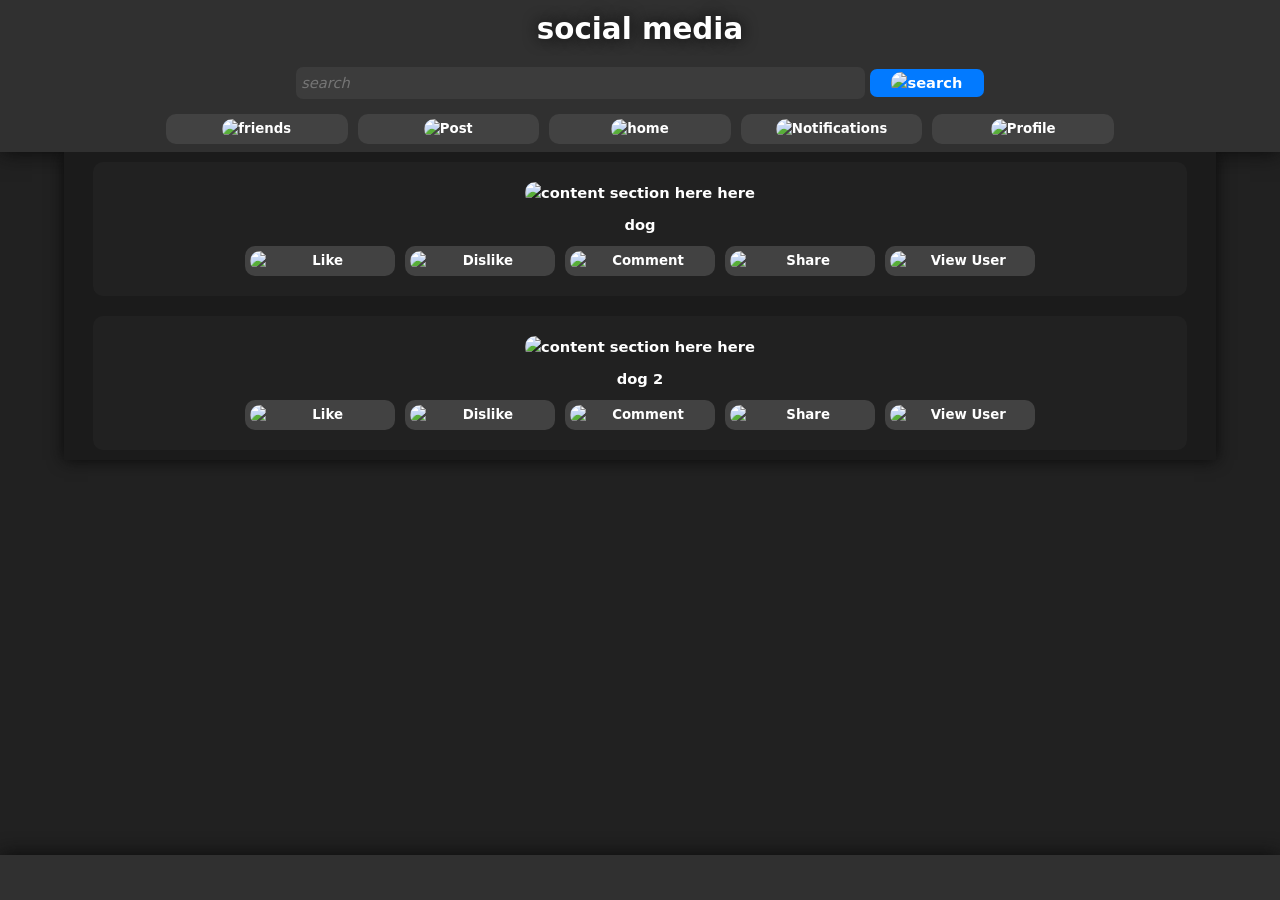
==== HTML/main.html @ 620ceef5 "modified" ====
<!DOCTYPE html>
<html lang="en">
<head>
    <meta charset="UTF-8">
    <meta name="viewport" content="width=device-width, initial-scale=1.0">
    <title>Home</title>
    <link rel="stylesheet" href="../CSS 2/reset.css">
    <link rel="stylesheet" href="../CSS 2/main.css">
    <link rel="stylesheet" href="../CSS 2/search.css">
</head>
<body>
    
    <header>
        <h1>social media</h1>
        <nav id="searchbar">
            <input type="text" placeholder="search" id="searchbox">
            <button id="searchbtn"><img src="../images/search-3.svg" alt="search"></button>
        </nav>

        <nav id="topnav">
            <ul>
                <li><a href="friends.html"><img src="../images/community-2.svg" alt="friends" class="icon"></a></li>
                <li><a href="post.html"><img src="../images/media-image-plus.svg" alt="Post"></a></li>
                <li><a href="#"><img src="../images/home.svg" alt="home"></a></li>
                <li><a href="notification.html"><img src="../images/bell-notification.svg" alt="Notifications"></a></li> 
                <li><a href="userProfile.html"><img src="../images/profile-circle-2.svg" alt="Profile"></a></li>
            </ul>
        </nav>
    </header>

    <main>


        <section id="maincontent">

            <article class="post">

                <figure>
                    <img src="../../images/dog.jpeg" alt="content section here here">
                    <figcaption>dog</figcaption>
                </figure>

                <ul id="interact">
                    <li><a href="#"><img src="../images/thumbs-up-3.svg" alt="Like"></a></li>
                    <li><a href="#"><img src="../images/thumbs-down-3.svg" alt="Dislike"></a></li>
                    <li><a href="#"><img src="../images/message-text-2.svg" alt="Comment"></a></li>
                    <li><a href="#"><img src="../images/send-diagonal-2.svg" alt="Share"></a></li> 
                    <li><a href="#"><img src="../images/user-2.svg" alt="View User"></a></li>
                </ul>
            </article>


            <article class="post">
                <figure>
                    <img src="../images/dog.jpeg" alt="content section here here">
                    <figcaption>dog 2</figcaption>
                </figure>

                <ul id="interact">
                    <li><a href="#"><img src="../images/thumbs-up-3.svg" alt="Like"></a></li>
                    <li><a href="#"><img src="../images/thumbs-down-3.svg" alt="Dislike"></a></li>
                    <li><a href="#"><img src="../images/message-text-2.svg" alt="Comment"></a></li>
                    <li><a href="#"><img src="../images/send-diagonal-2.svg" alt="Share"></a></li> 
                    <li><a href="#"><img src="../images/user-2.svg" alt="View User"></a></li>
                </ul>
            </article>
        </section>



    </main>

    <footer>
        <p></p>

    </footer>

</body>
</html>
---- CSS 2/main.css ----
/* -----GLOBAL----- */
body {
    text-align: center;
    background-color: #212121;
    font-family: 
        system-ui, -apple-system, BlinkMacSystemFont, 'Segoe UI', 
        Roboto, Oxygen, Ubuntu, Cantarell, 'Open Sans', 'Helvetica Neue', sans-serif;
    color: white;
    font-weight: bolder;
    font-size: 11pt;

    /* flexbox */
    display: flex;    
    flex-direction: column;
    justify-content: flex-start;
    align-items: center;
    height: 100vh;
}

/* -----Header----- */
header {
    background-color: #303030;
    box-shadow: 0 0 20px rgb(10, 10, 10);

    width: 100%;
    padding: 8px;
    display: flex;    
    flex-direction: column;
    gap: 15px; 
}

h1 { 
    font-size: 2em;
    text-shadow: 0 0 15px rgb(10, 10, 10);
    display: flex;    
    margin: auto;
}




/* -------- nav bar -------- */
#topnav ul, .post ul, #banner ul {
    width: 75%;
    display: flex;
    align-items: center;
    gap: 10px;
    margin: auto;

}
#topnav li, .post li {
    background-color: #424242;
    font-size: 10pt;
    list-style: none;
    border-radius: 10px;
    width: 100%;
    
}
a {
    display: block;
    width: 100%;
    height: 100%;
    border-radius: 10px;
    padding: 5px;
    display: flex;
    justify-content: center;
}


/* -------- main content -------- */
main {
    flex: 1;
    overflow-y: auto;
    display: flex;
    flex-direction: column;
    align-items: center;
    width: 100%;
}

section {
    /* layout */
    width: 90%;
    background-color: #1b1b1b;

    /* visual */
    box-shadow: 0 0 15px rgb(10, 10, 10);
    
    /* flexbox */
    display: flex;    
    flex-direction: column;
    align-items: center;
    justify-content: center;
}

#maincontent article {
   /* layout */
    width: 95%;
    padding: 20px;
    margin: 10px;

    /* visual */
    background-color: #212121;
    border-radius: 10px;
    
    /* flexbox */
    display: flex;    
    flex-direction: column;
    align-items: center;
    justify-content: center;
}

/* post photos */
#interact figure { width: 50%; }

#interact img {
    width: 100%;
    height: fit-content;
}














/* FOOTER */
footer {
    background-color: #303030;
    width: 100%;
    height: 5%;
    margin-top: auto;
    box-shadow: 0 0 20px rgb(10, 10, 10);
}


button:hover, #topnav a:hover, #interact a:hover { background-color: rgb(118, 118, 118); }
#searchbtn:hover { box-shadow: 0 0 3px #027AFF; }
figcaption { padding: 10px; }
#interact ul { background-color: #027AFF; }
img { border-radius: 10px; }
---- CSS 2/search.css ----
#searchbar {
    width: 60%;
    height: fit-content;
    margin: auto;
    gap: 5px;
    border-radius: 7px;

    display: flex; 
    align-items: center;
    justify-content: center;    
}

/* Text Box Input Color */
input { color:white; }

/* Search Box */
#searchbox {
    width: 75%;
    padding: 5px;


    border: none;
    border-radius: 7px;
    background-color: #3C3C3C;
    font-weight: normal;
    font-style: italic;
}

/* Search Button */
#searchbtn {
    width: 15%;
    border: none;
    padding: 3px;

    border-radius: 7px;
    background-color: #027AFF;
    color: white;


    display: flex;
    justify-content: center;
}
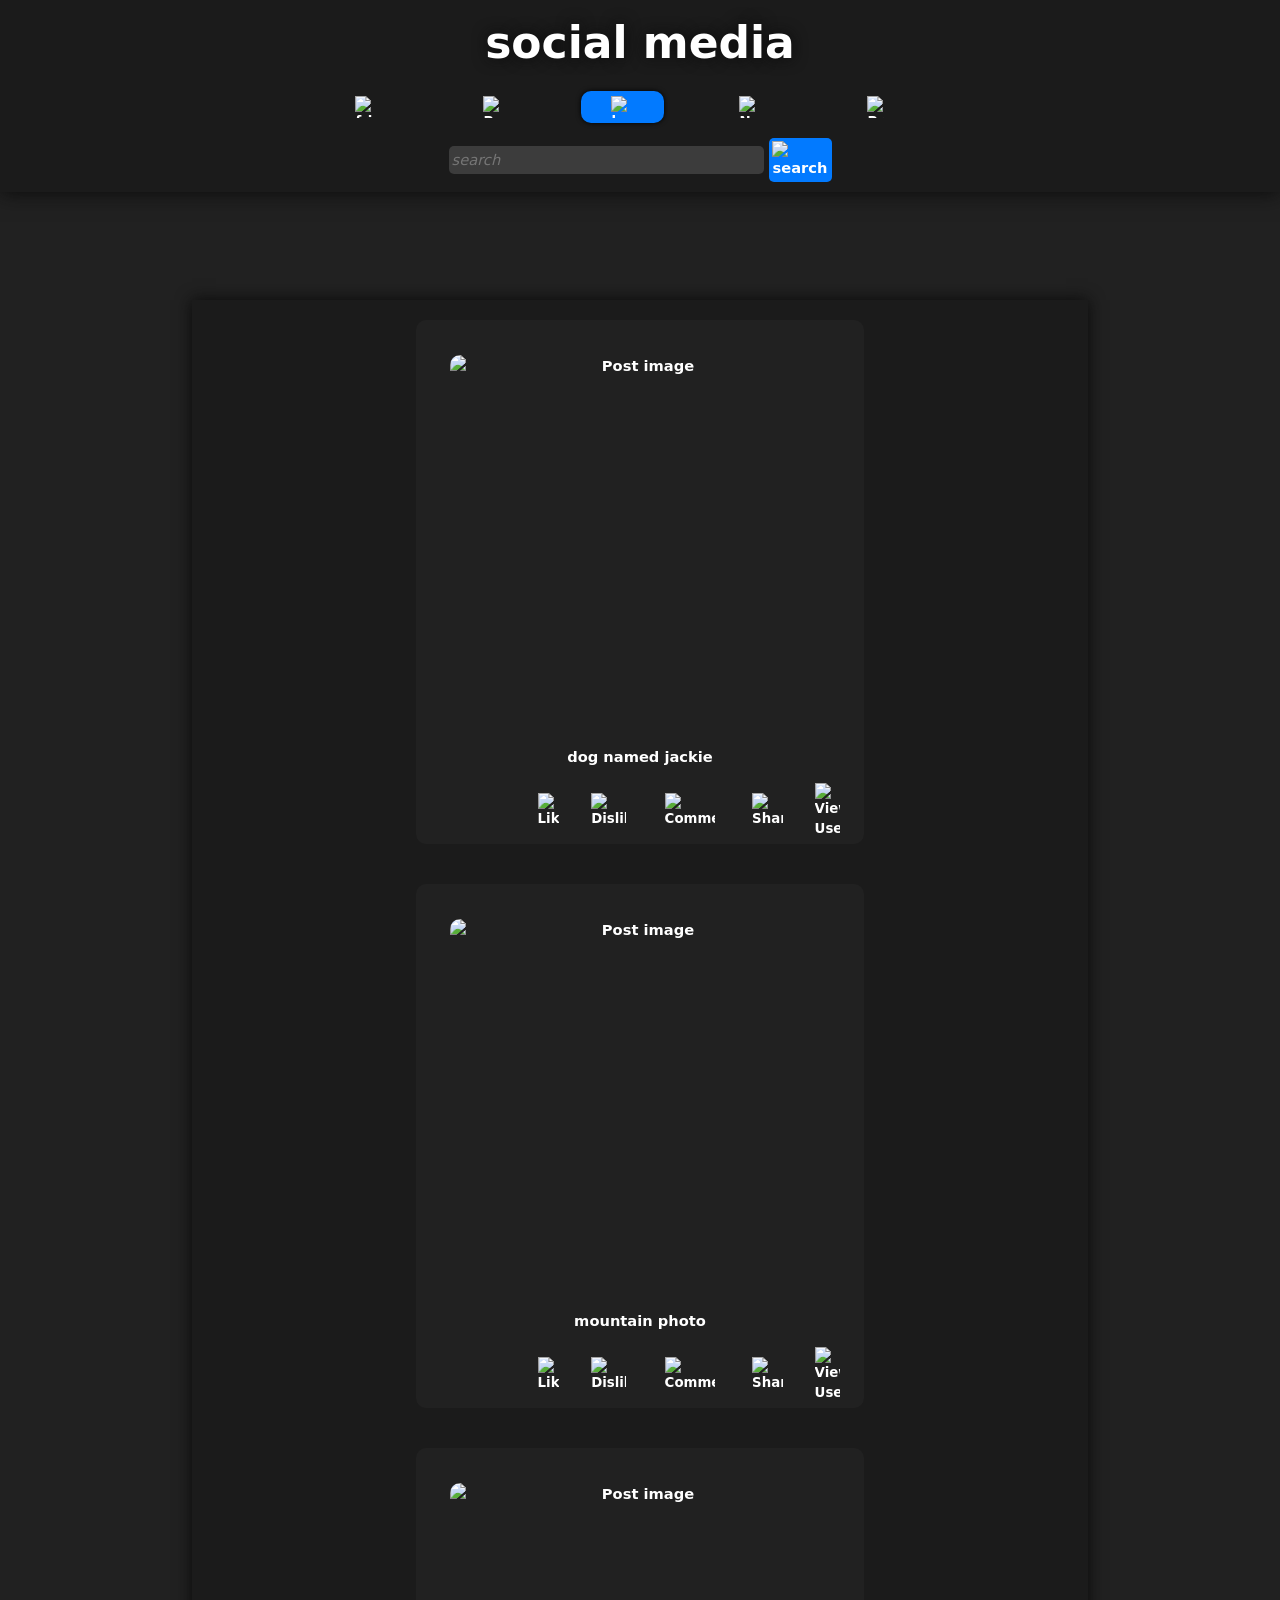
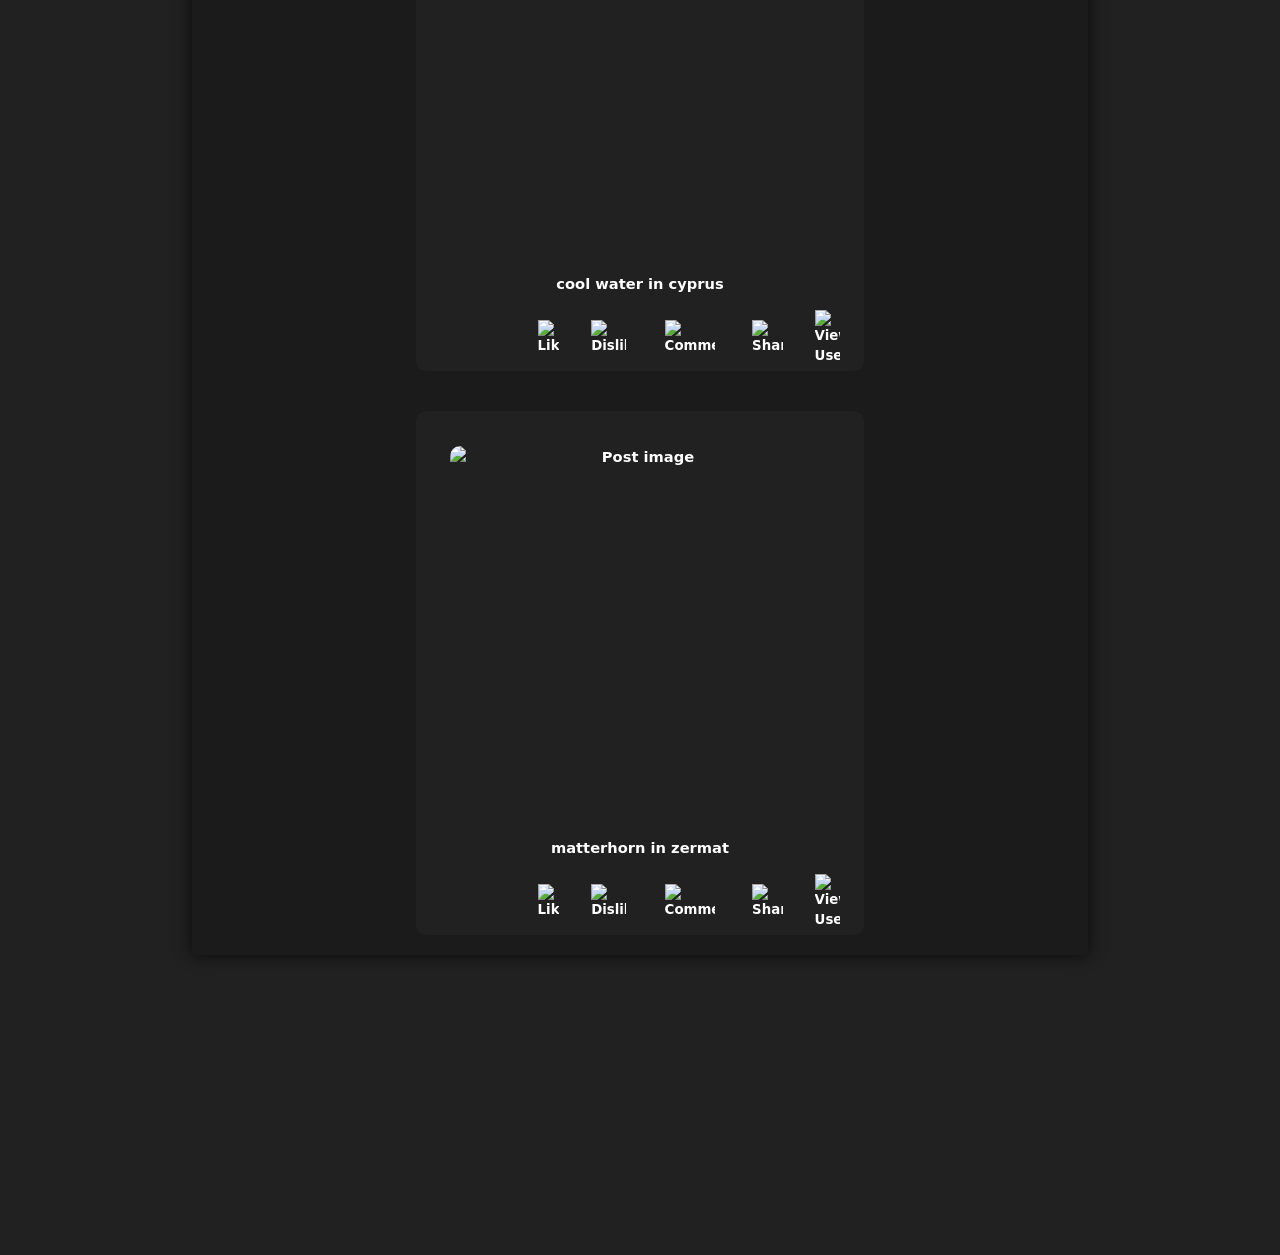
==== commit 585fc069: "4/9/26" ====
--- a/HTML/main.html
+++ b/HTML/main.html
@@ -7,73 +7,45 @@
     <link rel="stylesheet" href="../CSS 2/reset.css">
     <link rel="stylesheet" href="../CSS 2/main.css">
     <link rel="stylesheet" href="../CSS 2/search.css">
+    <script src="../js/constructors.js"></script>
+    <script src="../js/data.js"></script>
+    <script src="../js/functions.js"></script>
 </head>
+
+
 <body>
     
     <header>
         <h1>social media</h1>
+
+
+        <nav id="topnav">
+            <ul>
+                <li><a href="friends.html"><img src="../images/community-2.svg" alt="friends"></a></li>
+                <li><a href="post.html"><img src="../images/media-image-plus.svg" alt="Post"></a></li>
+                <li><a href="#" class="active"><img src="../images/home.svg" alt="home"></a></li>
+                <li><a href="notification.html"><img src="../images/bell-notification.svg" alt="Notifications"></a></li> 
+                <li><a href="userProfile.html"><img src="../images/profile-circle-2.svg" alt="Profile"></a></li>
+            </ul>
+        </nav>
         <nav id="searchbar">
             <input type="text" placeholder="search" id="searchbox">
             <button id="searchbtn"><img src="../images/search-3.svg" alt="search"></button>
-        </nav>
-
-        <nav id="topnav">
-            <ul>
-                <li><a href="friends.html"><img src="../images/community-2.svg" alt="friends" class="icon"></a></li>
-                <li><a href="post.html"><img src="../images/media-image-plus.svg" alt="Post"></a></li>
-                <li><a href="#"><img src="../images/home.svg" alt="home"></a></li>
-                <li><a href="notification.html"><img src="../images/bell-notification.svg" alt="Notifications"></a></li> 
-                <li><a href="userProfile.html"><img src="../images/profile-circle-2.svg" alt="Profile"></a></li>
-            </ul>
         </nav>
     </header>
 
     <main>
 
-
         <section id="maincontent">
-
-            <article class="post">
-
-                <figure>
-                    <img src="../../images/dog.jpeg" alt="content section here here">
-                    <figcaption>dog</figcaption>
-                </figure>
-
-                <ul id="interact">
-                    <li><a href="#"><img src="../images/thumbs-up-3.svg" alt="Like"></a></li>
-                    <li><a href="#"><img src="../images/thumbs-down-3.svg" alt="Dislike"></a></li>
-                    <li><a href="#"><img src="../images/message-text-2.svg" alt="Comment"></a></li>
-                    <li><a href="#"><img src="../images/send-diagonal-2.svg" alt="Share"></a></li> 
-                    <li><a href="#"><img src="../images/user-2.svg" alt="View User"></a></li>
-                </ul>
-            </article>
-
-
-            <article class="post">
-                <figure>
-                    <img src="../images/dog.jpeg" alt="content section here here">
-                    <figcaption>dog 2</figcaption>
-                </figure>
-
-                <ul id="interact">
-                    <li><a href="#"><img src="../images/thumbs-up-3.svg" alt="Like"></a></li>
-                    <li><a href="#"><img src="../images/thumbs-down-3.svg" alt="Dislike"></a></li>
-                    <li><a href="#"><img src="../images/message-text-2.svg" alt="Comment"></a></li>
-                    <li><a href="#"><img src="../images/send-diagonal-2.svg" alt="Share"></a></li> 
-                    <li><a href="#"><img src="../images/user-2.svg" alt="View User"></a></li>
-                </ul>
-            </article>
+            <script src="../js/main.js"></script>
+            <!-- also add tags after description -->
         </section>
 
 
 
     </main>
 
-    <footer>
-        <p></p>
 
-    </footer>
 
 </body>
 </html>
--- a/CSS 2/main.css
+++ b/CSS 2/main.css
@@ -1,147 +1,159 @@
-/* -----GLOBAL----- */
-body {
-    text-align: center;
-    background-color: #212121;
-    font-family: 
-        system-ui, -apple-system, BlinkMacSystemFont, 'Segoe UI', 
-        Roboto, Oxygen, Ubuntu, Cantarell, 'Open Sans', 'Helvetica Neue', sans-serif;
-    color: white;
-    font-weight: bolder;
-    font-size: 11pt;
 
-    /* flexbox */
+
+
+/* entire header block including title, search bar, & nav bar */
+header {
+    background-color: #1b1b1b;
+    box-shadow: 0 0 20px rgb(10, 10, 10);
+    width: 100%;
+    padding: 10px;
+    gap: 15px; 
+
+
+
+    overflow: hidden;
+    transition: 0.5s;
+    position: fixed;
+    top: 0;
+    z-index: 99;
+
+
     display: flex;    
     flex-direction: column;
-    justify-content: flex-start;
-    align-items: center;
-    height: 100vh;
 }
 
-/* -----Header----- */
-header {
-    background-color: #303030;
-    box-shadow: 0 0 20px rgb(10, 10, 10);
-
-    width: 100%;
-    padding: 8px;
-    display: flex;    
-    flex-direction: column;
-    gap: 15px; 
-}
-
-h1 { 
-    font-size: 2em;
+/* Social Media title */
+header h1 { 
+    font-size: 3em;
     text-shadow: 0 0 15px rgb(10, 10, 10);
     display: flex;    
     margin: auto;
 }
 
-
-
-
-/* -------- nav bar -------- */
-#topnav ul, .post ul, #banner ul {
-    width: 75%;
+/* -------- BUTTONS / NAV BAR -------- */
+ 
+.post ul, #topnav ul {
+    width: 50%;
     display: flex;
     align-items: center;
     gap: 10px;
     margin: auto;
+ }
 
+
+
+/* icon size of top bar */
+#topnav ul img {
+    width: 30%;
+    aspect-ratio: 1/1;
 }
-#topnav li, .post li {
-    background-color: #424242;
+
+.post li, #topnav li {
+    width: 100%;
+    border-radius: 10px;
     font-size: 10pt;
+    border-radius: 10px;
     list-style: none;
-    border-radius: 10px;
+    
+    display: flex;
+    align-items: center;
+}
+
+
+a {
     width: 100%;
-    
-}
-a {
-    display: block;
-    width: 100%;
-    height: 100%;
     border-radius: 10px;
     padding: 5px;
+
+    display: flex;
+    justify-content: center;
+}
+
+#topnav a {
+    width: 70%;
+    border-radius: 10px;
     display: flex;
     justify-content: center;
 }
 
 
-/* -------- main content -------- */
+/* -------- MAIN CONTENT -------- */
 main {
-    flex: 1;
-    overflow-y: auto;
+    width: 100%;
+    padding-top: 300px;
+    padding-bottom: 300px;
+
     display: flex;
     flex-direction: column;
     align-items: center;
-    width: 100%;
+
 }
 
-section {
-    /* layout */
-    width: 90%;
+/* container of all posts */
+#maincontent {
+    width: 70%;
     background-color: #1b1b1b;
-
-    /* visual */
     box-shadow: 0 0 15px rgb(10, 10, 10);
     
-    /* flexbox */
     display: flex;    
     flex-direction: column;
     align-items: center;
     justify-content: center;
 }
 
+/* container of an entire post */
 #maincontent article {
-   /* layout */
-    width: 95%;
-    padding: 20px;
-    margin: 10px;
-
-    /* visual */
+    width: 50%;
+    margin: 20px;
     background-color: #212121;
     border-radius: 10px;
     
-    /* flexbox */
     display: flex;    
     flex-direction: column;
     align-items: center;
     justify-content: center;
 }
 
-/* post photos */
-#interact figure { width: 50%; }
 
-#interact img {
+/* container holds main photo, description, & interactions*/
+.figContainer {
+    width: 85%;
+    padding-top: 20px;
+    display: flex;
+    flex-direction: column;
+    align-items: center;
+    justify-content: center;
+}
+
+/* Main post photo */
+.mainPhoto {
     width: 100%;
-    height: fit-content;
+    aspect-ratio: 1/1;
+    border-radius: 10px; 
+    margin-top: 15px;
+
+    object-fit: cover;
+    display: block;
+}
+
+.figContainer figcaption {
+    width: 75%;
+    font-size: 1em;
+    padding: 10px; 
+    text-align: center;
+
+}
+
+/* Interaction icons */
+.interact {
+    width: 50%;
+}
+
+.interact img {
+    width: 70%;
+    object-fit: cover;
+    display: block;   
 }
 
 
 
-
-
-
-
-
-
-
-
-
-
-
-/* FOOTER */
-footer {
-    background-color: #303030;
-    width: 100%;
-    height: 5%;
-    margin-top: auto;
-    box-shadow: 0 0 20px rgb(10, 10, 10);
-}
-
-
-button:hover, #topnav a:hover, #interact a:hover { background-color: rgb(118, 118, 118); }
-#searchbtn:hover { box-shadow: 0 0 3px #027AFF; }
-figcaption { padding: 10px; }
-#interact ul { background-color: #027AFF; }
-img { border-radius: 10px; }
--- a/CSS 2/search.css
+++ b/CSS 2/search.css
@@ -1,9 +1,7 @@
 #searchbar {
-    width: 60%;
-    height: fit-content;
+    width: 50%;
     margin: auto;
     gap: 5px;
-    border-radius: 7px;
 
     display: flex; 
     align-items: center;
@@ -15,28 +13,31 @@
 
 /* Search Box */
 #searchbox {
-    width: 75%;
-    padding: 5px;
-
+    width: 50%;
+    padding: 3px;
 
     border: none;
-    border-radius: 7px;
+    border-radius: 5px;
     background-color: #3C3C3C;
     font-weight: normal;
     font-style: italic;
+
+    display: flex; 
+    align-items: center;
+    justify-content: center;   
 }
 
 /* Search Button */
 #searchbtn {
-    width: 15%;
+    width: 10%;
     border: none;
     padding: 3px;
 
-    border-radius: 7px;
+    border-radius: 5px;
     background-color: #027AFF;
     color: white;
 
-
-    display: flex;
-    justify-content: center;
+    display: flex; 
+    align-items: center;
+    justify-content: center;   
 }
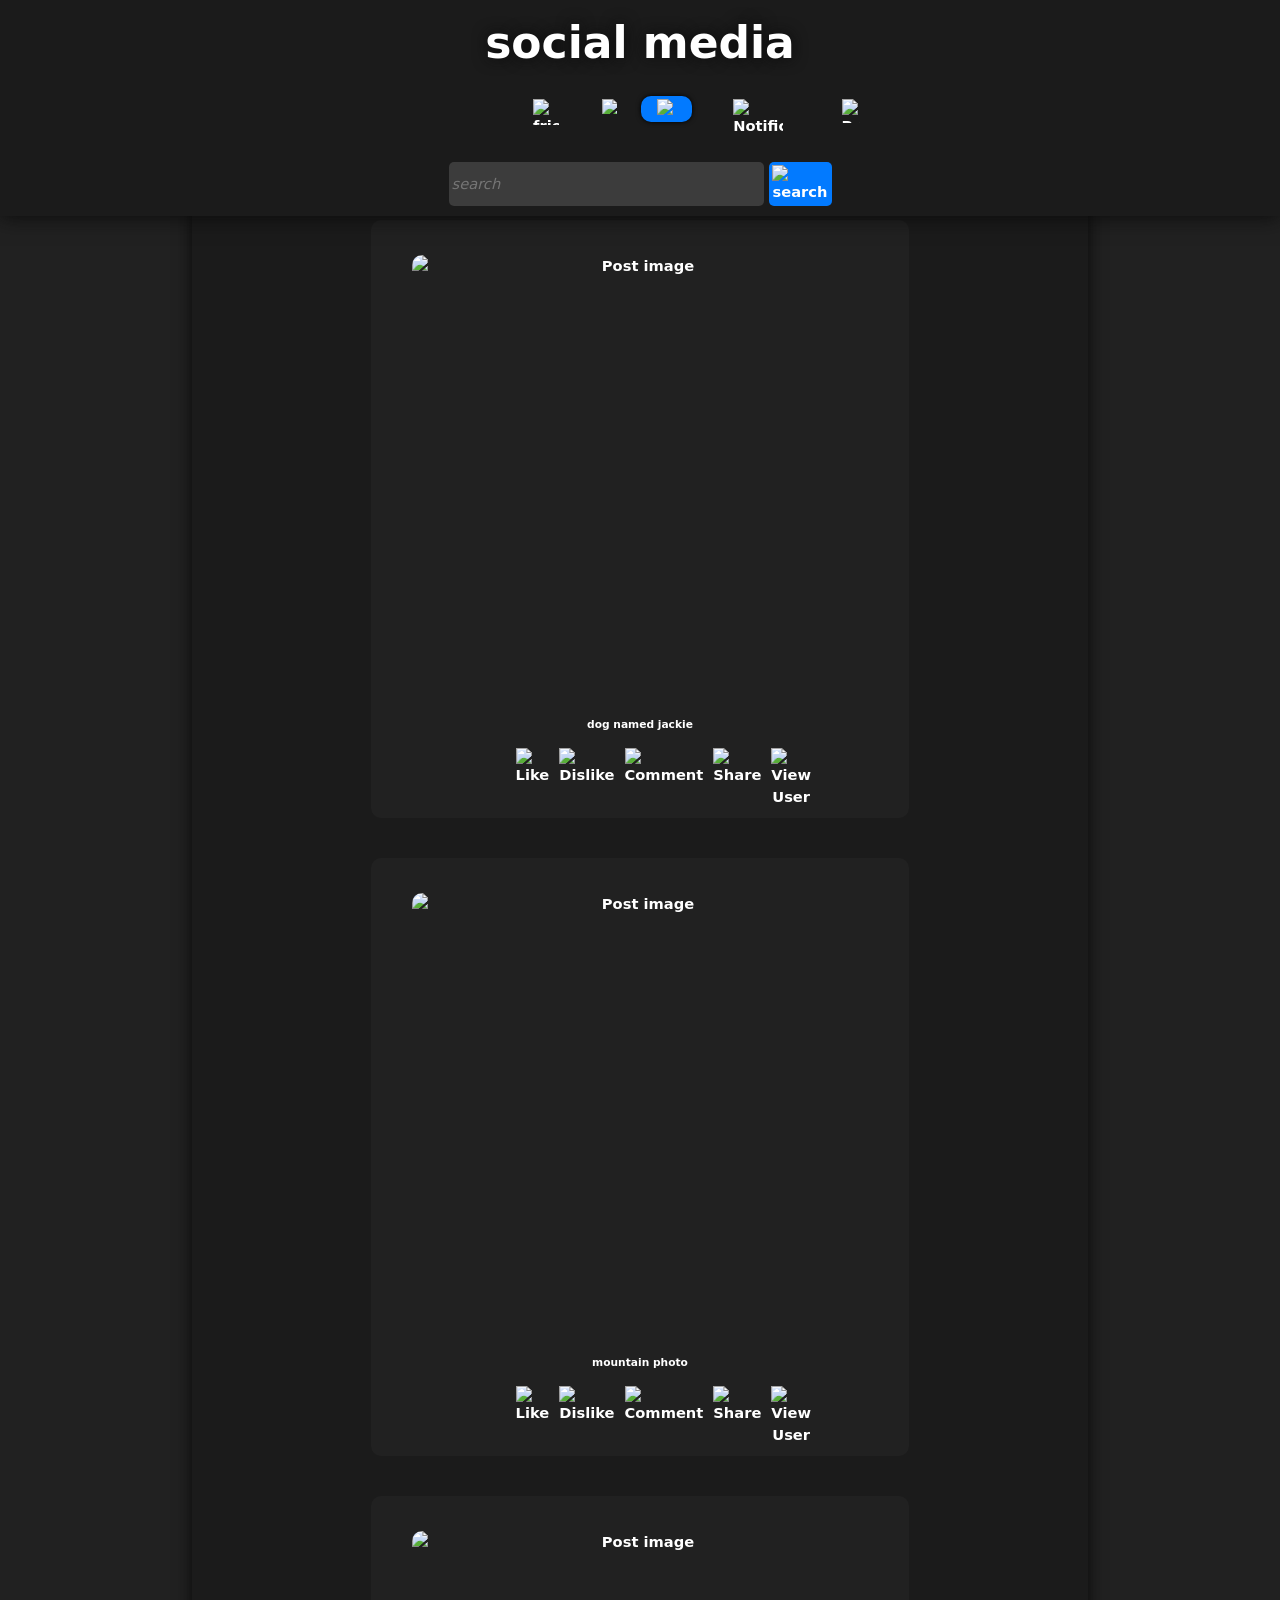
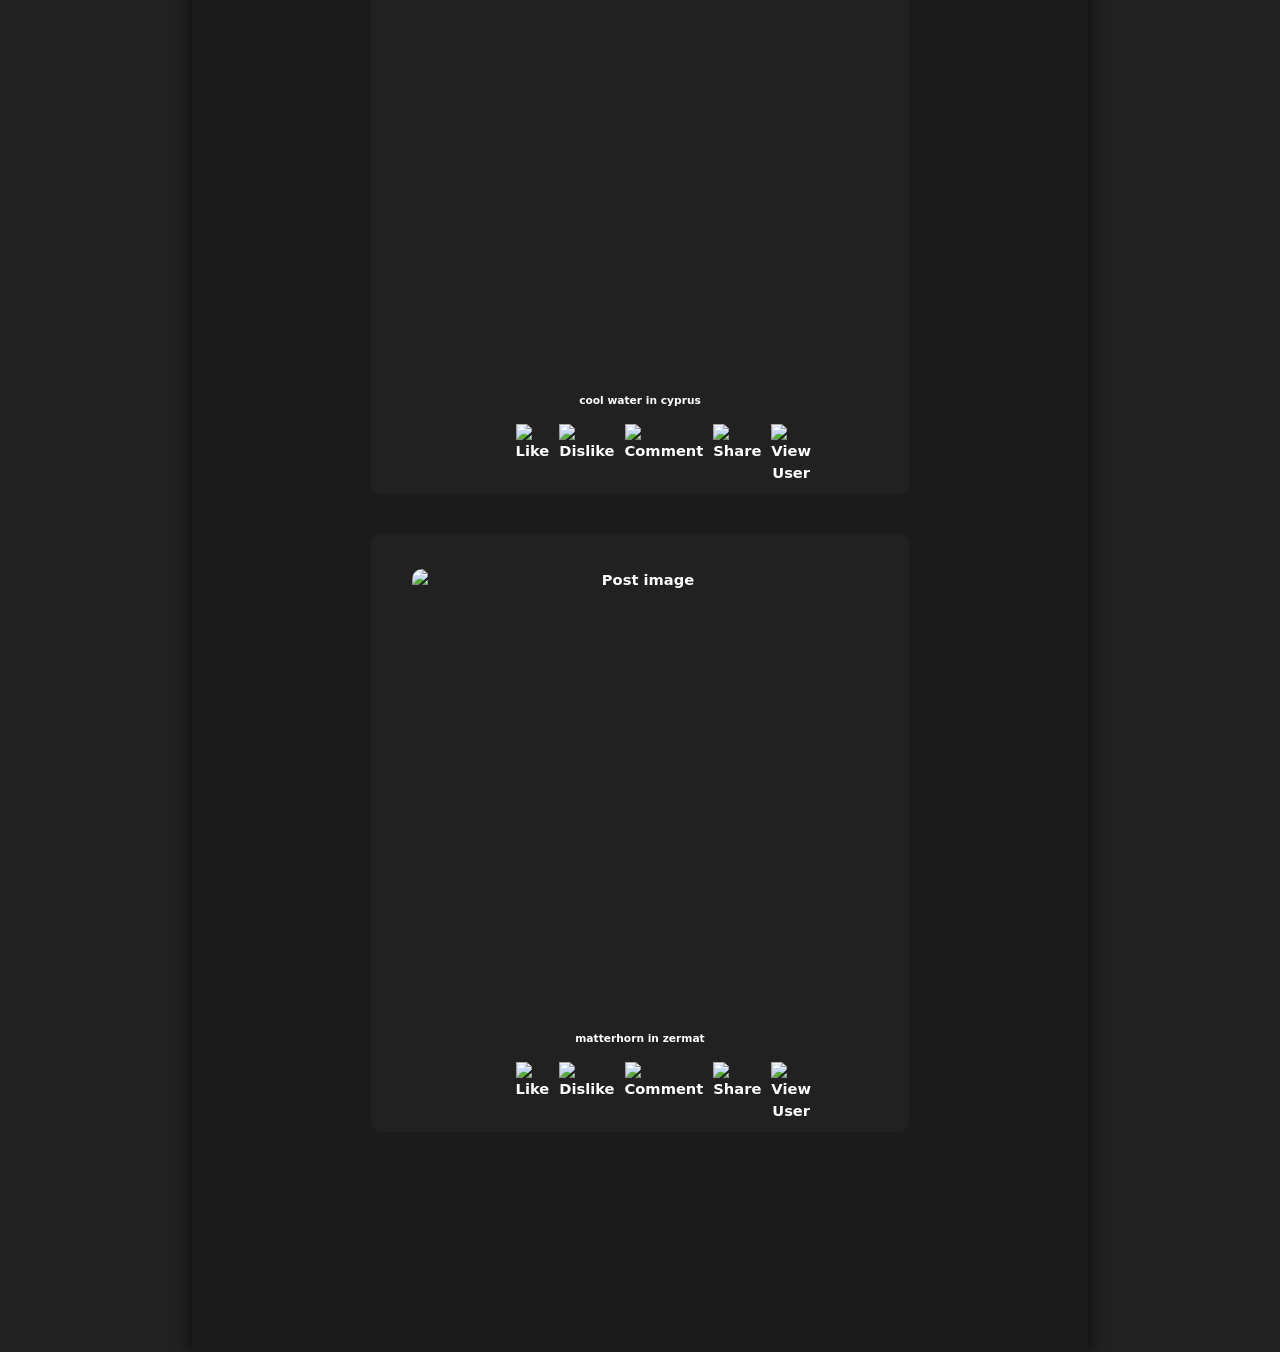
==== commit 4c8e6183: "replaced the original functions with classes, cleaned up CSS, and added event for button clicking" ====
--- a/HTML/main.html
+++ b/HTML/main.html
@@ -7,42 +7,47 @@
     <link rel="stylesheet" href="../CSS 2/reset.css">
     <link rel="stylesheet" href="../CSS 2/main.css">
     <link rel="stylesheet" href="../CSS 2/search.css">
-    <script src="../js/constructors.js"></script>
+    
+    <script src="../js/interact.js"></script>
+    <script src="../js/icons.js"></script>
+    <script src="../js/post.js"></script>
     <script src="../js/data.js"></script>
-    <script src="../js/functions.js"></script>
 </head>
 
 
 <body>
-    
     <header>
         <h1>social media</h1>
-
-
         <nav id="topnav">
-            <ul>
-                <li><a href="friends.html"><img src="../images/community-2.svg" alt="friends"></a></li>
-                <li><a href="post.html"><img src="../images/media-image-plus.svg" alt="Post"></a></li>
-                <li><a href="#" class="active"><img src="../images/home.svg" alt="home"></a></li>
-                <li><a href="notification.html"><img src="../images/bell-notification.svg" alt="Notifications"></a></li> 
-                <li><a href="userProfile.html"><img src="../images/profile-circle-2.svg" alt="Profile"></a></li>
+            <ul class="tabcontainer">
+                <li class="tab">
+                    <a href="friends.html" class="btn"><img src="../images/community-2.svg" alt="friends" class="icon"></a>
+                </li>
+                <li class="tab">
+                    <a href="post.html" class="btn"><img src="../images/media-image-plus.svg" alt="Post" class="icon"></a>
+                </li>
+                <li class="tab">
+                    <a href="#" class="btn" id="active"><img src="../images/home.svg" alt="home" class="icon"></a>
+                </li>
+                <li class="tab">
+                    <a href="notification.html" class="btn"><img src="../images/bell-notification.svg" alt="Notifications" class="icon"></a>
+                </li> 
+                <li class="tab">
+                    <a href="userProfile.html" class="btn"><img src="../images/profile-circle-2.svg" alt="Profile" class="icon"></a>
+                </li>
             </ul>
         </nav>
-        <nav id="searchbar">
-            <input type="text" placeholder="search" id="searchbox">
-            <button id="searchbtn"><img src="../images/search-3.svg" alt="search"></button>
+        <nav class="searchbar">
+            <input type="text" placeholder="search" class="searchbox">
+            <button class="searchbtn"><img src="../images/search-3.svg" alt="search"></button>
         </nav>
     </header>
 
     <main>
-
         <section id="maincontent">
             <script src="../js/main.js"></script>
             <!-- also add tags after description -->
         </section>
-
-
-
     </main>
 
 
--- a/CSS 2/main.css
+++ b/CSS 2/main.css
@@ -1,22 +1,14 @@
-
-
-
 /* entire header block including title, search bar, & nav bar */
 header {
-    background-color: #1b1b1b;
     box-shadow: 0 0 20px rgb(10, 10, 10);
-    width: 100%;
     padding: 10px;
-    gap: 15px; 
-
-
+    gap: 10px; 
 
     overflow: hidden;
     transition: 0.5s;
     position: fixed;
     top: 0;
     z-index: 99;
-
 
     display: flex;    
     flex-direction: column;
@@ -26,92 +18,57 @@
 header h1 { 
     font-size: 3em;
     text-shadow: 0 0 15px rgb(10, 10, 10);
-    display: flex;    
-    margin: auto;
+    padding-bottom: 10px;
 }
 
 /* -------- BUTTONS / NAV BAR -------- */
  
-.post ul, #topnav ul {
+ .post ul {
     width: 50%;
+    margin: auto;
+    gap: 10px;
     display: flex;
-    align-items: center;
-    gap: 10px;
-    margin: auto;
  }
 
-
-
 /* icon size of top bar */
-#topnav ul img {
-    width: 30%;
-    aspect-ratio: 1/1;
+.tabcontainer {
+    width: 20%;
+    margin: auto;
+    gap: 10px;
+    display: flex;
 }
 
-.post li, #topnav li {
+.btn, .post li {
     width: 100%;
-    border-radius: 10px;
-    font-size: 10pt;
-    border-radius: 10px;
-    list-style: none;
-    
-    display: flex;
-    align-items: center;
+}
+
+.icon  {
+    width: 50%;
+    padding: 3px;
+    aspect-ratio: 1/1;
 }
 
 
 a {
-    width: 100%;
-    border-radius: 10px;
-    padding: 5px;
-
     display: flex;
     justify-content: center;
 }
 
-#topnav a {
-    width: 70%;
-    border-radius: 10px;
-    display: flex;
-    justify-content: center;
-}
-
-
 /* -------- MAIN CONTENT -------- */
-main {
-    width: 100%;
-    padding-top: 300px;
-    padding-bottom: 300px;
-
-    display: flex;
-    flex-direction: column;
-    align-items: center;
-
-}
-
 /* container of all posts */
 #maincontent {
     width: 70%;
-    background-color: #1b1b1b;
+
+    padding-top: 200px;
+    padding-bottom: 200px;
     box-shadow: 0 0 15px rgb(10, 10, 10);
-    
-    display: flex;    
-    flex-direction: column;
-    align-items: center;
-    justify-content: center;
 }
 
 /* container of an entire post */
-#maincontent article {
-    width: 50%;
+.post {
+    width: 60%;
     margin: 20px;
     background-color: #212121;
-    border-radius: 10px;
-    
-    display: flex;    
-    flex-direction: column;
-    align-items: center;
-    justify-content: center;
 }
 
 
@@ -119,41 +76,70 @@
 .figContainer {
     width: 85%;
     padding-top: 20px;
-    display: flex;
+}
+
+/* Main post photo */
+.mainPhoto {
+    aspect-ratio: 1/1;
+    margin-top: 15px;
+    object-fit: cover;
+}
+
+.description {
+    font-size: 8pt;
+    padding: 5px;
+    text-align: center;
+}
+
+.interact {
+    width: 70%;
+    padding: 10px;
+}
+
+
+/* additional styling */
+
+header, #maincontent {
+    background-color: #1b1b1b;
+}
+
+.post li, .tab, .btn, .post, .mainPhoto {
+    border-radius: 10px;
+}
+
+header, .post li, .tab, a, main, .mainPhoto {
+    width: 100%;
+}
+
+main, .figContainer, #maincontent, .post {
+    display: flex;    
     flex-direction: column;
     align-items: center;
     justify-content: center;
 }
 
-/* Main post photo */
-.mainPhoto {
-    width: 100%;
-    aspect-ratio: 1/1;
-    border-radius: 10px; 
-    margin-top: 15px;
-
-    object-fit: cover;
-    display: block;
+.btn:hover { 
+    background-color: #303030; 
+    cursor: pointer;
 }
 
-.figContainer figcaption {
-    width: 75%;
-    font-size: 1em;
-    padding: 10px; 
-    text-align: center;
-
+.interact li {
+    cursor: pointer;
 }
 
-/* Interaction icons */
-.interact {
-    width: 50%;
+#active { 
+    background-color: #027AFF; 
+    box-shadow: 0 0 5px rgb(0, 0, 0);
+}
+#active:hover {
+    background-color: #0065d8; 
 }
 
-.interact img {
-    width: 70%;
-    object-fit: cover;
-    display: block;   
+.clicked { 
+    background-color: #027AFF;   
 }
 
-
-
+.clicked:hover {
+    background-color: #0065d8; 
+    cursor: pointer;
+}
--- a/CSS 2/search.css
+++ b/CSS 2/search.css
@@ -1,43 +1,39 @@
-#searchbar {
-    width: 50%;
+.searchbar {
     margin: auto;
     gap: 5px;
 
     display: flex; 
-    align-items: center;
     justify-content: center;    
 }
 
 /* Text Box Input Color */
-input { color:white; }
+/* input { color:white; } */
+
+.searchbar, .searchbox {
+    width: 50%;
+}
 
 /* Search Box */
-#searchbox {
-    width: 50%;
+.searchbox {
+    background-color: #3C3C3C;
+    font-weight: normal;
+    font-style: italic;  
+    color:white;
+}
+
+/* Search Button */
+.searchbtn {
+    width: 10%;
+    background-color: #027AFF;
+    color: white; 
+}
+
+.searchbox, .searchbtn {
     padding: 3px;
-
     border: none;
     border-radius: 5px;
-    background-color: #3C3C3C;
-    font-weight: normal;
-    font-style: italic;
 
     display: flex; 
     align-items: center;
     justify-content: center;   
 }
-
-/* Search Button */
-#searchbtn {
-    width: 10%;
-    border: none;
-    padding: 3px;
-
-    border-radius: 5px;
-    background-color: #027AFF;
-    color: white;
-
-    display: flex; 
-    align-items: center;
-    justify-content: center;   
-}
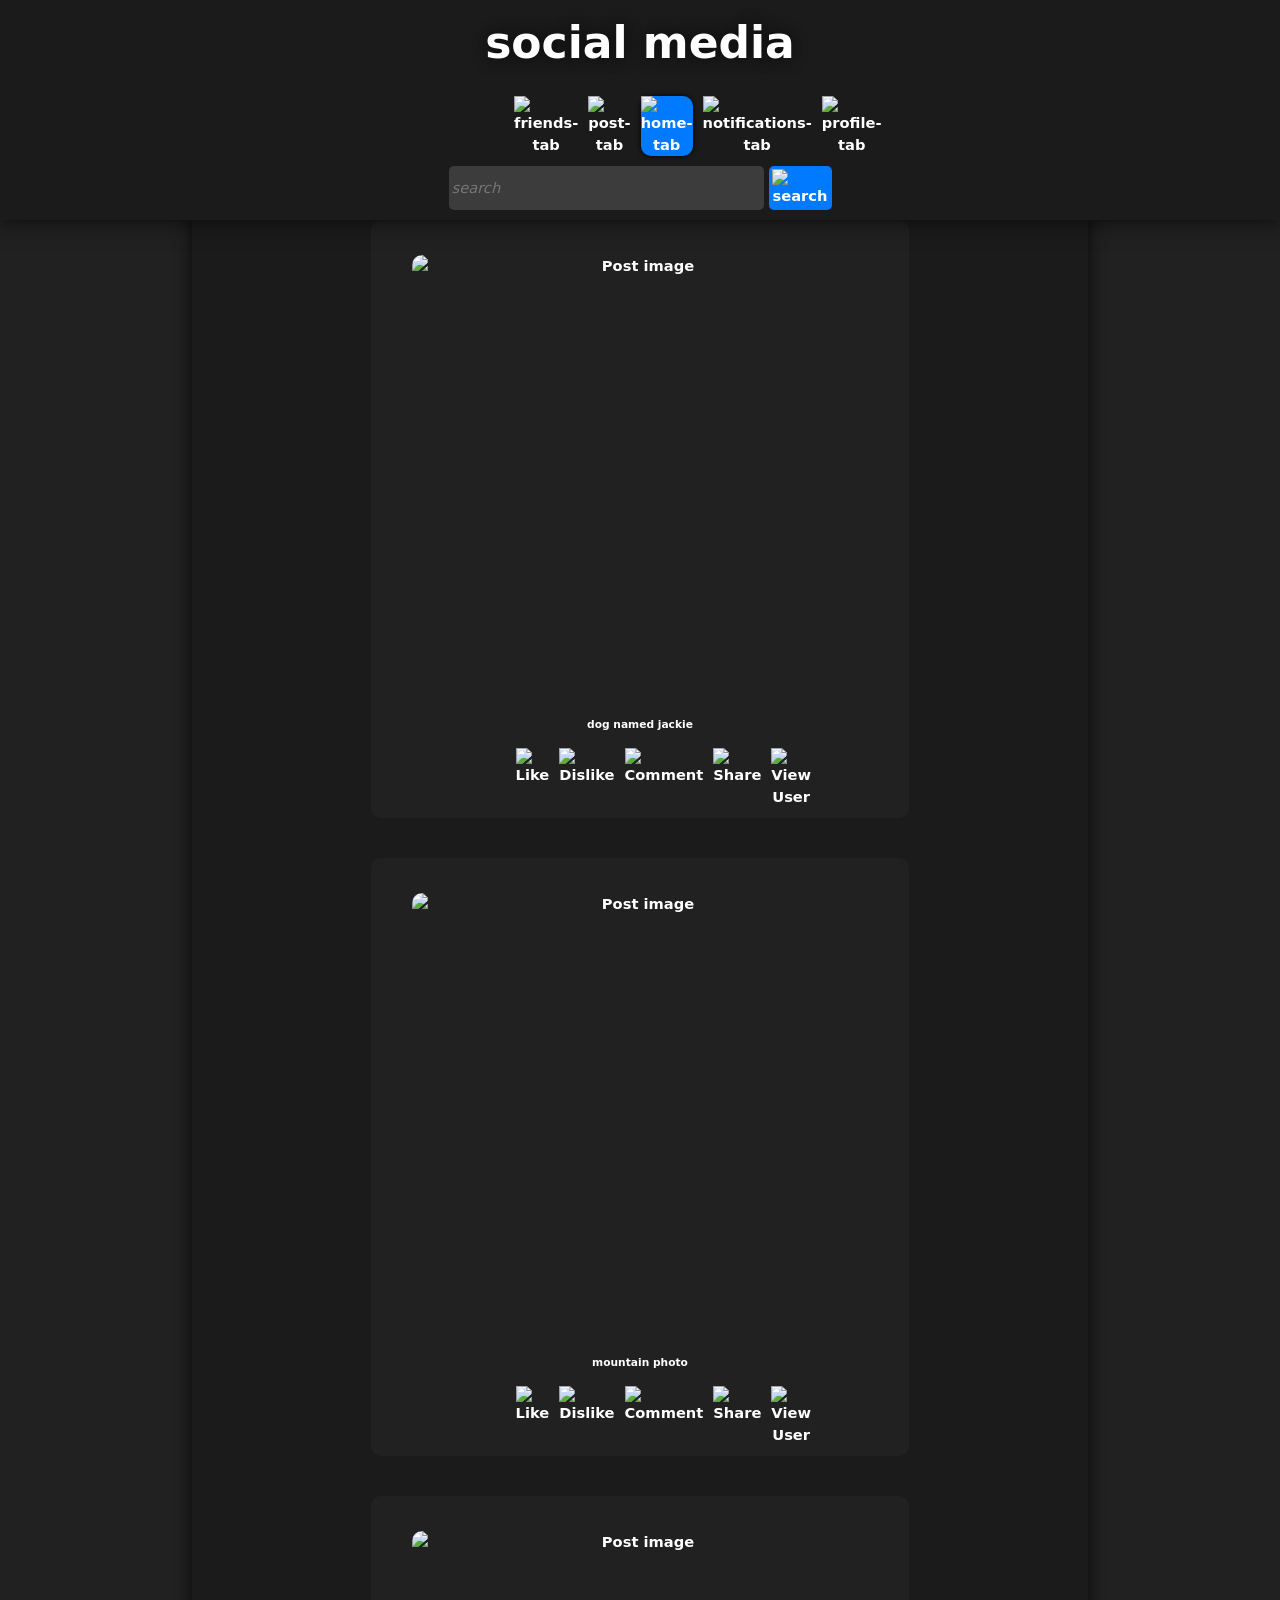
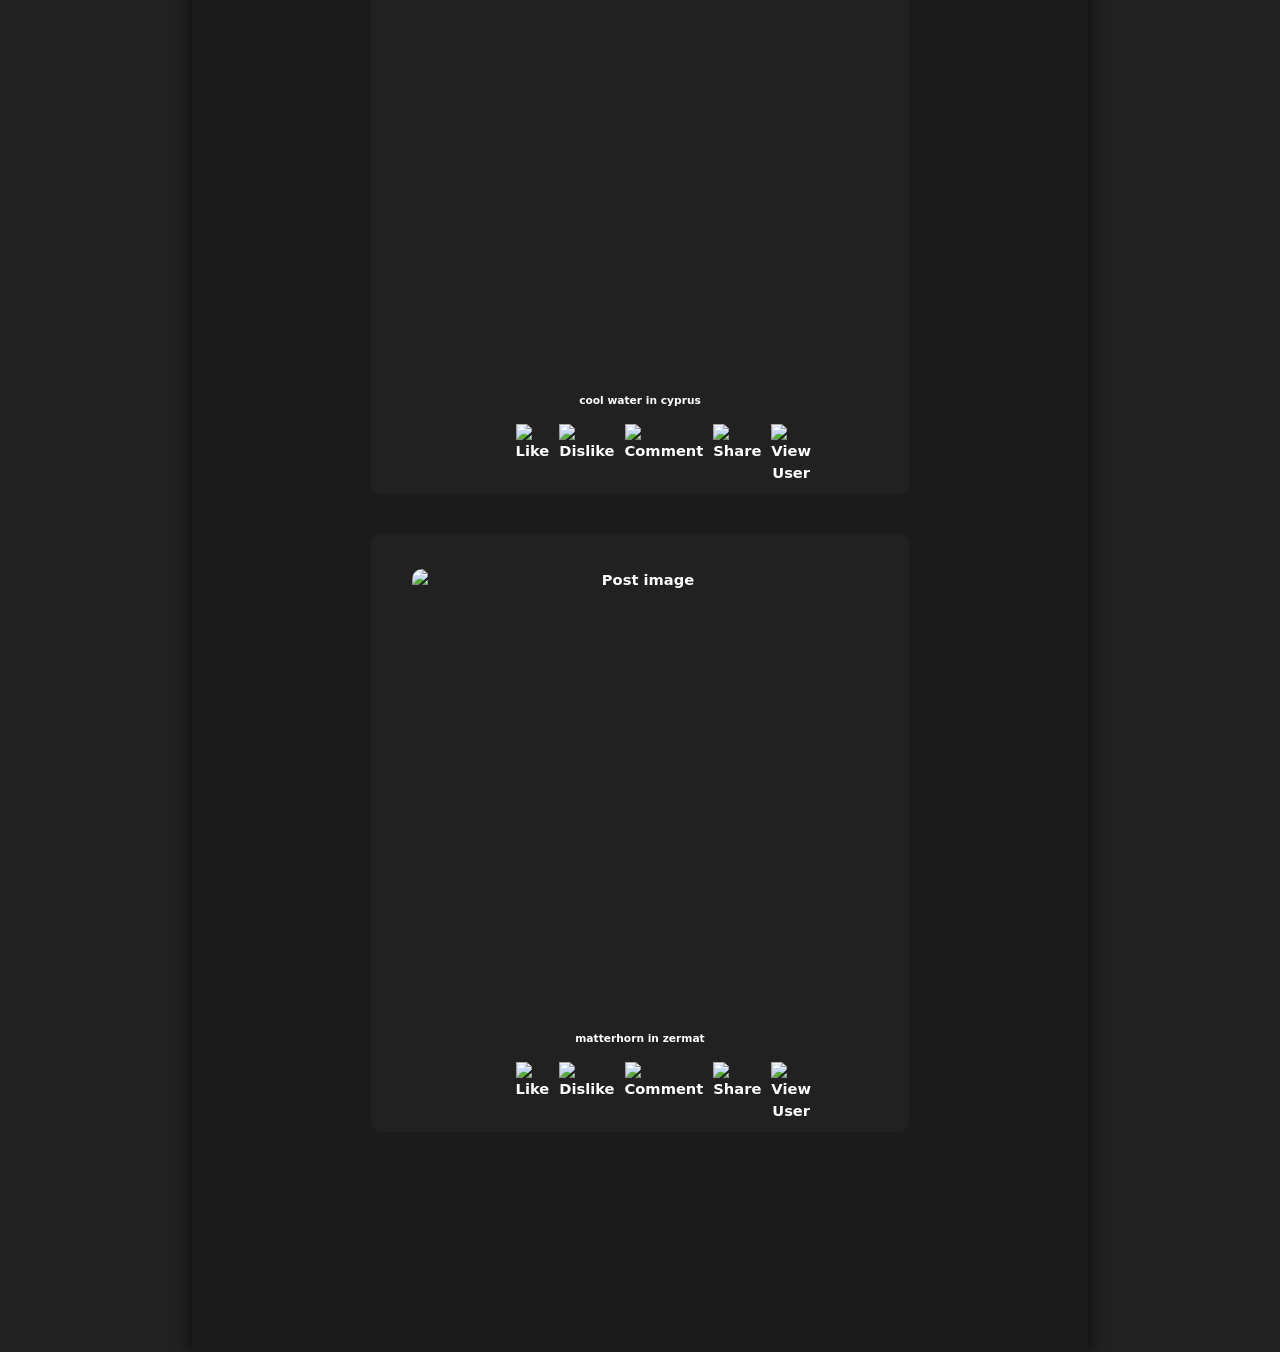
==== commit c3090b95: "made tabs in js instead of separate html files, added upload.php for image uploads" ====
--- a/HTML/main.html
+++ b/HTML/main.html
@@ -11,6 +11,7 @@
     <script src="../js/interact.js"></script>
     <script src="../js/icons.js"></script>
     <script src="../js/post.js"></script>
+    <script src="../js/navigation.js"></script>
     <script src="../js/data.js"></script>
 </head>
 
@@ -18,25 +19,8 @@
 <body>
     <header>
         <h1>social media</h1>
-        <nav id="topnav">
-            <ul class="tabcontainer">
-                <li class="tab">
-                    <a href="friends.html" class="btn"><img src="../images/community-2.svg" alt="friends" class="icon"></a>
-                </li>
-                <li class="tab">
-                    <a href="post.html" class="btn"><img src="../images/media-image-plus.svg" alt="Post" class="icon"></a>
-                </li>
-                <li class="tab">
-                    <a href="#" class="btn" id="active"><img src="../images/home.svg" alt="home" class="icon"></a>
-                </li>
-                <li class="tab">
-                    <a href="notification.html" class="btn"><img src="../images/bell-notification.svg" alt="Notifications" class="icon"></a>
-                </li> 
-                <li class="tab">
-                    <a href="userProfile.html" class="btn"><img src="../images/profile-circle-2.svg" alt="Profile" class="icon"></a>
-                </li>
-            </ul>
-        </nav>
+        <nav id="topnav"></nav>
+        
         <nav class="searchbar">
             <input type="text" placeholder="search" class="searchbox">
             <button class="searchbtn"><img src="../images/search-3.svg" alt="search"></button>
@@ -44,13 +28,66 @@
     </header>
 
     <main>
-        <section id="maincontent">
-            <script src="../js/main.js"></script>
-            <!-- also add tags after description -->
+
+        <!-- friends page -->
+        <section id="friends-page" class="hidden">
+            <article>
+                <img src="../images/emoji-puzzled.svg" alt="">nothing here yet...
+            </article>
         </section>
-    </main>
+        
+        <!-- post page (implement first) -->
+        <section id="post-page" class="hidden">
+            <article class="post">
+
+            <form action="../php/upload.php" method="post" enctype="multipart/form-data">
+                <label for="uploadFile" id="uploadLabel">Upload a File</label>
+                <input type="file" id="uploadFile" name="uploadFile">
+                <input type="submit" value="Upload">
+            </form>
+            </article>
+
+        </section>
+
+        <!-- home page (already implemented) -->
+        <section id="maincontent" class="activePage"></section>
+
+
+        <!-- notifications section -->
+        <section id="notifications-page" class="hidden">
+            <article><p>no new notifications...</p>
+                <img src="../images/emoji-puzzled.svg" alt="">
+            </article>
+        </section>
 
 
 
+
+
+        <!-- user profile section (implement second) -->
+        <section id="profile-page" class="hidden">
+            <article class="postContainer">
+                <figure class="post"><img src="../../images/dog.jpeg" alt="content section here here"></figure>
+                <figure class="post"><img src="../images/dog.jpeg" alt="content section here here"></figure>
+                <figure class="post"><img src="../images/dog.jpeg" alt="content section here here"></figure>
+            </article>
+
+            <article class="postContainer">
+                <figure class="post"><a href=""><img src="../../images/dog.jpeg" alt="content section here here"></a></figure>
+                <figure class="post"><a href=""><img src="../images/dog.jpeg" alt="content section here here"></a></figure>
+                <figure class="post"><img src="../images/dog.jpeg" alt="content section here here"></figure>
+            </article>
+
+            <article class="postContainer">
+                <figure class="post"><a href=""><img src="../../images/dog.jpeg" alt="content section here here"></a></figure>
+                <figure class="post"><a href=""><img src="../images/dog.jpeg" alt="content section here here"></a></figure>
+                <figure class="post"><img src="../images/dog.jpeg" alt="content section here here"></figure>
+            </article>
+        </section>
+
+    </main>
+
+    <script src="../js/main.js"></script>
+
 </body>
 </html>
--- a/CSS 2/main.css
+++ b/CSS 2/main.css
@@ -56,7 +56,7 @@
 
 /* -------- MAIN CONTENT -------- */
 /* container of all posts */
-#maincontent {
+.activePage {
     width: 70%;
 
     padding-top: 200px;
@@ -99,7 +99,7 @@
 
 /* additional styling */
 
-header, #maincontent {
+header, .activePage {
     background-color: #1b1b1b;
 }
 
@@ -111,7 +111,7 @@
     width: 100%;
 }
 
-main, .figContainer, #maincontent, .post {
+main, .figContainer, .activePage, .post {
     display: flex;    
     flex-direction: column;
     align-items: center;
@@ -127,11 +127,11 @@
     cursor: pointer;
 }
 
-#active { 
+.active { 
     background-color: #027AFF; 
     box-shadow: 0 0 5px rgb(0, 0, 0);
 }
-#active:hover {
+.active:hover {
     background-color: #0065d8; 
 }
 
@@ -142,4 +142,8 @@
 .clicked:hover {
     background-color: #0065d8; 
     cursor: pointer;
+}
+
+.hidden {
+    display: none;
 }
